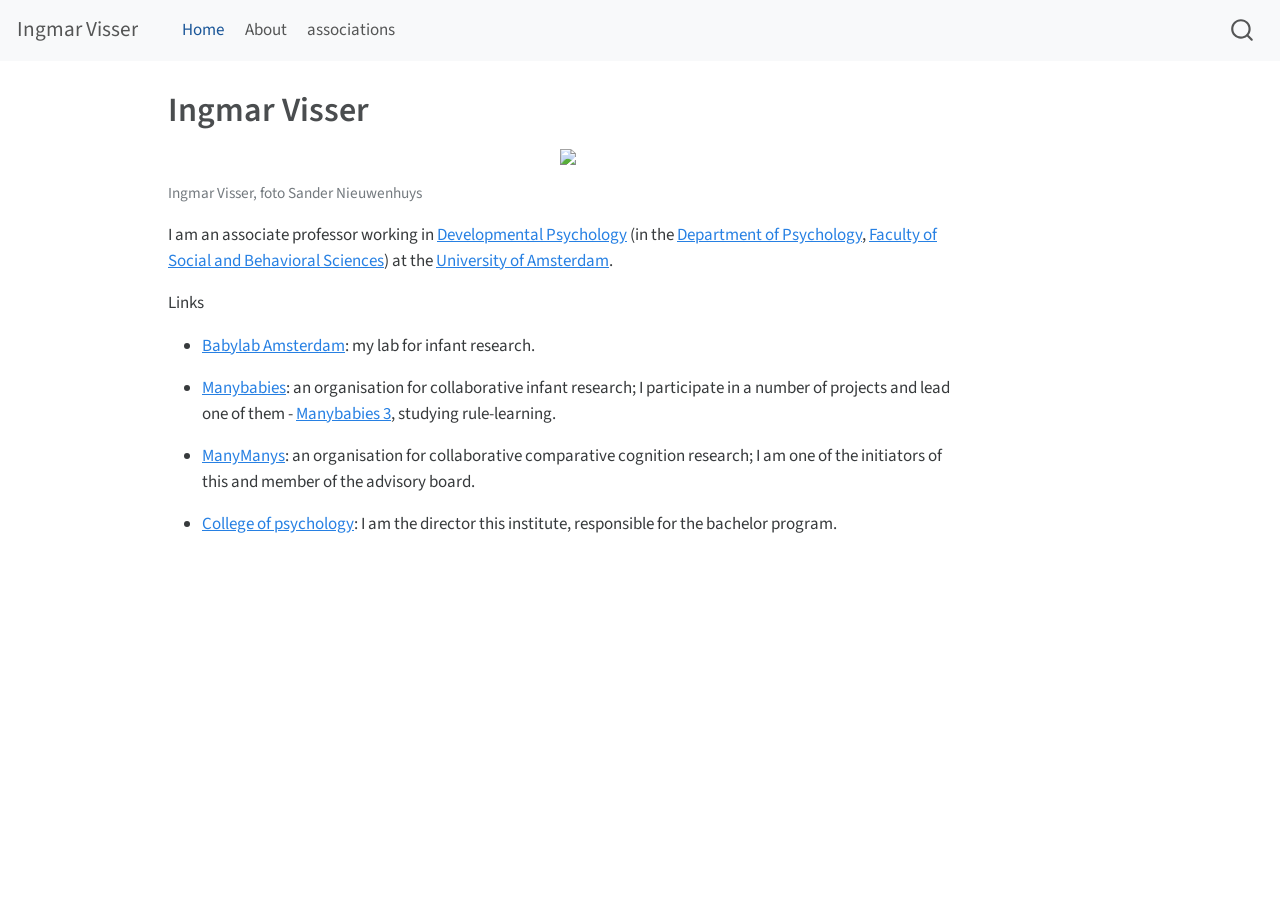
==== docs/index.html @ ccdc3237 "site update" ====
<!DOCTYPE html>
<html xmlns="http://www.w3.org/1999/xhtml" lang="en" xml:lang="en"><head>

<meta charset="utf-8">
<meta name="generator" content="quarto-1.3.450">

<meta name="viewport" content="width=device-width, initial-scale=1.0, user-scalable=yes">


<title>Ingmar Visser</title>
<style>
code{white-space: pre-wrap;}
span.smallcaps{font-variant: small-caps;}
div.columns{display: flex; gap: min(4vw, 1.5em);}
div.column{flex: auto; overflow-x: auto;}
div.hanging-indent{margin-left: 1.5em; text-indent: -1.5em;}
ul.task-list{list-style: none;}
ul.task-list li input[type="checkbox"] {
  width: 0.8em;
  margin: 0 0.8em 0.2em -1em; /* quarto-specific, see https://github.com/quarto-dev/quarto-cli/issues/4556 */ 
  vertical-align: middle;
}
</style>


<script src="site_libs/quarto-nav/quarto-nav.js"></script>
<script src="site_libs/quarto-nav/headroom.min.js"></script>
<script src="site_libs/clipboard/clipboard.min.js"></script>
<script src="site_libs/quarto-search/autocomplete.umd.js"></script>
<script src="site_libs/quarto-search/fuse.min.js"></script>
<script src="site_libs/quarto-search/quarto-search.js"></script>
<meta name="quarto:offset" content="./">
<script src="site_libs/quarto-html/quarto.js"></script>
<script src="site_libs/quarto-html/popper.min.js"></script>
<script src="site_libs/quarto-html/tippy.umd.min.js"></script>
<script src="site_libs/quarto-html/anchor.min.js"></script>
<link href="site_libs/quarto-html/tippy.css" rel="stylesheet">
<link href="site_libs/quarto-html/quarto-syntax-highlighting.css" rel="stylesheet" id="quarto-text-highlighting-styles">
<script src="site_libs/bootstrap/bootstrap.min.js"></script>
<link href="site_libs/bootstrap/bootstrap-icons.css" rel="stylesheet">
<link href="site_libs/bootstrap/bootstrap.min.css" rel="stylesheet" id="quarto-bootstrap" data-mode="light">
<script id="quarto-search-options" type="application/json">{
  "location": "navbar",
  "copy-button": false,
  "collapse-after": 3,
  "panel-placement": "end",
  "type": "overlay",
  "limit": 20,
  "language": {
    "search-no-results-text": "No results",
    "search-matching-documents-text": "matching documents",
    "search-copy-link-title": "Copy link to search",
    "search-hide-matches-text": "Hide additional matches",
    "search-more-match-text": "more match in this document",
    "search-more-matches-text": "more matches in this document",
    "search-clear-button-title": "Clear",
    "search-detached-cancel-button-title": "Cancel",
    "search-submit-button-title": "Submit",
    "search-label": "Search"
  }
}</script>


<link rel="stylesheet" href="styles.css">
</head>

<body class="nav-fixed">

<div id="quarto-search-results"></div>
  <header id="quarto-header" class="headroom fixed-top">
    <nav class="navbar navbar-expand-lg navbar-dark ">
      <div class="navbar-container container-fluid">
      <div class="navbar-brand-container">
    <a class="navbar-brand" href="./index.html">
    <span class="navbar-title">Ingmar Visser</span>
    </a>
  </div>
            <div id="quarto-search" class="" title="Search"></div>
          <button class="navbar-toggler" type="button" data-bs-toggle="collapse" data-bs-target="#navbarCollapse" aria-controls="navbarCollapse" aria-expanded="false" aria-label="Toggle navigation" onclick="if (window.quartoToggleHeadroom) { window.quartoToggleHeadroom(); }">
  <span class="navbar-toggler-icon"></span>
</button>
          <div class="collapse navbar-collapse" id="navbarCollapse">
            <ul class="navbar-nav navbar-nav-scroll me-auto">
  <li class="nav-item">
    <a class="nav-link active" href="./index.html" rel="" target="" aria-current="page">
 <span class="menu-text">Home</span></a>
  </li>  
  <li class="nav-item">
    <a class="nav-link" href="./about.html" rel="" target="">
 <span class="menu-text">About</span></a>
  </li>  
  <li class="nav-item">
    <a class="nav-link" href="./posts.html" rel="" target="">
 <span class="menu-text">associations</span></a>
  </li>  
</ul>
            <div class="quarto-navbar-tools ms-auto">
</div>
          </div> <!-- /navcollapse -->
      </div> <!-- /container-fluid -->
    </nav>
</header>
<!-- content -->
<div id="quarto-content" class="quarto-container page-columns page-rows-contents page-layout-article page-navbar">
<!-- sidebar -->
<!-- margin-sidebar -->
    <div id="quarto-margin-sidebar" class="sidebar margin-sidebar">
        
    </div>
<!-- main -->
<main class="content" id="quarto-document-content">

<header id="title-block-header" class="quarto-title-block default">
<div class="quarto-title">
<h1 class="title">Ingmar Visser</h1>
</div>



<div class="quarto-title-meta">

    
  
    
  </div>
  

</header>

<div class="quarto-figure quarto-figure-center">
<figure class="figure">
<p><img src="data/portraitLandscape.png" class="img-fluid figure-img" width="227"></p>
<figcaption class="figure-caption">Ingmar Visser, foto Sander Nieuwenhuys</figcaption>
</figure>
</div>
<p>I am an associate professor working in <a href="https://psyres.uva.nl/content/research-groups/programme-group-developmental-psychology/programme-group-developmental-psychology.html">Developmental Psychology</a> (in the <a href="https://www.uva.nl/en/about-the-uva/organisation/faculties/faculty-of-social-and-behavioural-sciences/organisation/disciplines/psychology.html">Department of Psychology</a>, <a href="https://www.uva.nl/over-de-uva/organisatie/faculteiten/faculteit-der-maatschappij-en-gedragswetenschappen/faculteit-der-maatschappij-en-gedragswetenschappen.html">Faculty of Social and Behavioral Sciences</a>) at the <a href="uva.nl">University of Amsterdam</a>.</p>
<p>Links</p>
<ul>
<li><p><a href="https://babylabamsterdam.nl/">Babylab Amsterdam</a>: my lab for infant research.</p></li>
<li><p><a href="https://manybabies.org/">Manybabies</a>: an organisation for collaborative infant research; I participate in a number of projects and lead one of them - <a href="https://manybabies.org/MB3/">Manybabies 3</a>, studying rule-learning.</p></li>
<li><p><a href="https://manymanys.github.io/">ManyManys</a>: an organisation for collaborative comparative cognition research; I am one of the initiators of this and member of the advisory board.</p></li>
<li><p><a href="https://www.uva.nl/shared-content/programmas/en/bachelors/psychology/psychology.html">College of psychology</a>: I am the director this institute, responsible for the bachelor program.</p></li>
</ul>



</main> <!-- /main -->
<script id="quarto-html-after-body" type="application/javascript">
window.document.addEventListener("DOMContentLoaded", function (event) {
  const toggleBodyColorMode = (bsSheetEl) => {
    const mode = bsSheetEl.getAttribute("data-mode");
    const bodyEl = window.document.querySelector("body");
    if (mode === "dark") {
      bodyEl.classList.add("quarto-dark");
      bodyEl.classList.remove("quarto-light");
    } else {
      bodyEl.classList.add("quarto-light");
      bodyEl.classList.remove("quarto-dark");
    }
  }
  const toggleBodyColorPrimary = () => {
    const bsSheetEl = window.document.querySelector("link#quarto-bootstrap");
    if (bsSheetEl) {
      toggleBodyColorMode(bsSheetEl);
    }
  }
  toggleBodyColorPrimary();  
  const icon = "";
  const anchorJS = new window.AnchorJS();
  anchorJS.options = {
    placement: 'right',
    icon: icon
  };
  anchorJS.add('.anchored');
  const isCodeAnnotation = (el) => {
    for (const clz of el.classList) {
      if (clz.startsWith('code-annotation-')) {                     
        return true;
      }
    }
    return false;
  }
  const clipboard = new window.ClipboardJS('.code-copy-button', {
    text: function(trigger) {
      const codeEl = trigger.previousElementSibling.cloneNode(true);
      for (const childEl of codeEl.children) {
        if (isCodeAnnotation(childEl)) {
          childEl.remove();
        }
      }
      return codeEl.innerText;
    }
  });
  clipboard.on('success', function(e) {
    // button target
    const button = e.trigger;
    // don't keep focus
    button.blur();
    // flash "checked"
    button.classList.add('code-copy-button-checked');
    var currentTitle = button.getAttribute("title");
    button.setAttribute("title", "Copied!");
    let tooltip;
    if (window.bootstrap) {
      button.setAttribute("data-bs-toggle", "tooltip");
      button.setAttribute("data-bs-placement", "left");
      button.setAttribute("data-bs-title", "Copied!");
      tooltip = new bootstrap.Tooltip(button, 
        { trigger: "manual", 
          customClass: "code-copy-button-tooltip",
          offset: [0, -8]});
      tooltip.show();    
    }
    setTimeout(function() {
      if (tooltip) {
        tooltip.hide();
        button.removeAttribute("data-bs-title");
        button.removeAttribute("data-bs-toggle");
        button.removeAttribute("data-bs-placement");
      }
      button.setAttribute("title", currentTitle);
      button.classList.remove('code-copy-button-checked');
    }, 1000);
    // clear code selection
    e.clearSelection();
  });
  function tippyHover(el, contentFn) {
    const config = {
      allowHTML: true,
      content: contentFn,
      maxWidth: 500,
      delay: 100,
      arrow: false,
      appendTo: function(el) {
          return el.parentElement;
      },
      interactive: true,
      interactiveBorder: 10,
      theme: 'quarto',
      placement: 'bottom-start'
    };
    window.tippy(el, config); 
  }
  const noterefs = window.document.querySelectorAll('a[role="doc-noteref"]');
  for (var i=0; i<noterefs.length; i++) {
    const ref = noterefs[i];
    tippyHover(ref, function() {
      // use id or data attribute instead here
      let href = ref.getAttribute('data-footnote-href') || ref.getAttribute('href');
      try { href = new URL(href).hash; } catch {}
      const id = href.replace(/^#\/?/, "");
      const note = window.document.getElementById(id);
      return note.innerHTML;
    });
  }
      let selectedAnnoteEl;
      const selectorForAnnotation = ( cell, annotation) => {
        let cellAttr = 'data-code-cell="' + cell + '"';
        let lineAttr = 'data-code-annotation="' +  annotation + '"';
        const selector = 'span[' + cellAttr + '][' + lineAttr + ']';
        return selector;
      }
      const selectCodeLines = (annoteEl) => {
        const doc = window.document;
        const targetCell = annoteEl.getAttribute("data-target-cell");
        const targetAnnotation = annoteEl.getAttribute("data-target-annotation");
        const annoteSpan = window.document.querySelector(selectorForAnnotation(targetCell, targetAnnotation));
        const lines = annoteSpan.getAttribute("data-code-lines").split(",");
        const lineIds = lines.map((line) => {
          return targetCell + "-" + line;
        })
        let top = null;
        let height = null;
        let parent = null;
        if (lineIds.length > 0) {
            //compute the position of the single el (top and bottom and make a div)
            const el = window.document.getElementById(lineIds[0]);
            top = el.offsetTop;
            height = el.offsetHeight;
            parent = el.parentElement.parentElement;
          if (lineIds.length > 1) {
            const lastEl = window.document.getElementById(lineIds[lineIds.length - 1]);
            const bottom = lastEl.offsetTop + lastEl.offsetHeight;
            height = bottom - top;
          }
          if (top !== null && height !== null && parent !== null) {
            // cook up a div (if necessary) and position it 
            let div = window.document.getElementById("code-annotation-line-highlight");
            if (div === null) {
              div = window.document.createElement("div");
              div.setAttribute("id", "code-annotation-line-highlight");
              div.style.position = 'absolute';
              parent.appendChild(div);
            }
            div.style.top = top - 2 + "px";
            div.style.height = height + 4 + "px";
            let gutterDiv = window.document.getElementById("code-annotation-line-highlight-gutter");
            if (gutterDiv === null) {
              gutterDiv = window.document.createElement("div");
              gutterDiv.setAttribute("id", "code-annotation-line-highlight-gutter");
              gutterDiv.style.position = 'absolute';
              const codeCell = window.document.getElementById(targetCell);
              const gutter = codeCell.querySelector('.code-annotation-gutter');
              gutter.appendChild(gutterDiv);
            }
            gutterDiv.style.top = top - 2 + "px";
            gutterDiv.style.height = height + 4 + "px";
          }
          selectedAnnoteEl = annoteEl;
        }
      };
      const unselectCodeLines = () => {
        const elementsIds = ["code-annotation-line-highlight", "code-annotation-line-highlight-gutter"];
        elementsIds.forEach((elId) => {
          const div = window.document.getElementById(elId);
          if (div) {
            div.remove();
          }
        });
        selectedAnnoteEl = undefined;
      };
      // Attach click handler to the DT
      const annoteDls = window.document.querySelectorAll('dt[data-target-cell]');
      for (const annoteDlNode of annoteDls) {
        annoteDlNode.addEventListener('click', (event) => {
          const clickedEl = event.target;
          if (clickedEl !== selectedAnnoteEl) {
            unselectCodeLines();
            const activeEl = window.document.querySelector('dt[data-target-cell].code-annotation-active');
            if (activeEl) {
              activeEl.classList.remove('code-annotation-active');
            }
            selectCodeLines(clickedEl);
            clickedEl.classList.add('code-annotation-active');
          } else {
            // Unselect the line
            unselectCodeLines();
            clickedEl.classList.remove('code-annotation-active');
          }
        });
      }
  const findCites = (el) => {
    const parentEl = el.parentElement;
    if (parentEl) {
      const cites = parentEl.dataset.cites;
      if (cites) {
        return {
          el,
          cites: cites.split(' ')
        };
      } else {
        return findCites(el.parentElement)
      }
    } else {
      return undefined;
    }
  };
  var bibliorefs = window.document.querySelectorAll('a[role="doc-biblioref"]');
  for (var i=0; i<bibliorefs.length; i++) {
    const ref = bibliorefs[i];
    const citeInfo = findCites(ref);
    if (citeInfo) {
      tippyHover(citeInfo.el, function() {
        var popup = window.document.createElement('div');
        citeInfo.cites.forEach(function(cite) {
          var citeDiv = window.document.createElement('div');
          citeDiv.classList.add('hanging-indent');
          citeDiv.classList.add('csl-entry');
          var biblioDiv = window.document.getElementById('ref-' + cite);
          if (biblioDiv) {
            citeDiv.innerHTML = biblioDiv.innerHTML;
          }
          popup.appendChild(citeDiv);
        });
        return popup.innerHTML;
      });
    }
  }
});
</script>
</div> <!-- /content -->



</body></html>
---- docs/site_libs/quarto-html/tippy.css ----
.tippy-box[data-animation=fade][data-state=hidden]{opacity:0}[data-tippy-root]{max-width:calc(100vw - 10px)}.tippy-box{position:relative;background-color:#333;color:#fff;border-radius:4px;font-size:14px;line-height:1.4;white-space:normal;outline:0;transition-property:transform,visibility,opacity}.tippy-box[data-placement^=top]>.tippy-arrow{bottom:0}.tippy-box[data-placement^=top]>.tippy-arrow:before{bottom:-7px;left:0;border-width:8px 8px 0;border-top-color:initial;transform-origin:center top}.tippy-box[data-placement^=bottom]>.tippy-arrow{top:0}.tippy-box[data-placement^=bottom]>.tippy-arrow:before{top:-7px;left:0;border-width:0 8px 8px;border-bottom-color:initial;transform-origin:center bottom}.tippy-box[data-placement^=left]>.tippy-arrow{right:0}.tippy-box[data-placement^=left]>.tippy-arrow:before{border-width:8px 0 8px 8px;border-left-color:initial;right:-7px;transform-origin:center left}.tippy-box[data-placement^=right]>.tippy-arrow{left:0}.tippy-box[data-placement^=right]>.tippy-arrow:before{left:-7px;border-width:8px 8px 8px 0;border-right-color:initial;transform-origin:center right}.tippy-box[data-inertia][data-state=visible]{transition-timing-function:cubic-bezier(.54,1.5,.38,1.11)}.tippy-arrow{width:16px;height:16px;color:#333}.tippy-arrow:before{content:"";position:absolute;border-color:transparent;border-style:solid}.tippy-content{position:relative;padding:5px 9px;z-index:1}
---- docs/site_libs/quarto-html/quarto-syntax-highlighting.css ----
/* quarto syntax highlight colors */
:root {
  --quarto-hl-ot-color: #003B4F;
  --quarto-hl-at-color: #657422;
  --quarto-hl-ss-color: #20794D;
  --quarto-hl-an-color: #5E5E5E;
  --quarto-hl-fu-color: #4758AB;
  --quarto-hl-st-color: #20794D;
  --quarto-hl-cf-color: #003B4F;
  --quarto-hl-op-color: #5E5E5E;
  --quarto-hl-er-color: #AD0000;
  --quarto-hl-bn-color: #AD0000;
  --quarto-hl-al-color: #AD0000;
  --quarto-hl-va-color: #111111;
  --quarto-hl-bu-color: inherit;
  --quarto-hl-ex-color: inherit;
  --quarto-hl-pp-color: #AD0000;
  --quarto-hl-in-color: #5E5E5E;
  --quarto-hl-vs-color: #20794D;
  --quarto-hl-wa-color: #5E5E5E;
  --quarto-hl-do-color: #5E5E5E;
  --quarto-hl-im-color: #00769E;
  --quarto-hl-ch-color: #20794D;
  --quarto-hl-dt-color: #AD0000;
  --quarto-hl-fl-color: #AD0000;
  --quarto-hl-co-color: #5E5E5E;
  --quarto-hl-cv-color: #5E5E5E;
  --quarto-hl-cn-color: #8f5902;
  --quarto-hl-sc-color: #5E5E5E;
  --quarto-hl-dv-color: #AD0000;
  --quarto-hl-kw-color: #003B4F;
}

/* other quarto variables */
:root {
  --quarto-font-monospace: SFMono-Regular, Menlo, Monaco, Consolas, "Liberation Mono", "Courier New", monospace;
}

pre > code.sourceCode > span {
  color: #003B4F;
}

code span {
  color: #003B4F;
}

code.sourceCode > span {
  color: #003B4F;
}

div.sourceCode,
div.sourceCode pre.sourceCode {
  color: #003B4F;
}

code span.ot {
  color: #003B4F;
  font-style: inherit;
}

code span.at {
  color: #657422;
  font-style: inherit;
}

code span.ss {
  color: #20794D;
  font-style: inherit;
}

code span.an {
  color: #5E5E5E;
  font-style: inherit;
}

code span.fu {
  color: #4758AB;
  font-style: inherit;
}

code span.st {
  color: #20794D;
  font-style: inherit;
}

code span.cf {
  color: #003B4F;
  font-style: inherit;
}

code span.op {
  color: #5E5E5E;
  font-style: inherit;
}

code span.er {
  color: #AD0000;
  font-style: inherit;
}

code span.bn {
  color: #AD0000;
  font-style: inherit;
}

code span.al {
  color: #AD0000;
  font-style: inherit;
}

code span.va {
  color: #111111;
  font-style: inherit;
}

code span.bu {
  font-style: inherit;
}

code span.ex {
  font-style: inherit;
}

code span.pp {
  color: #AD0000;
  font-style: inherit;
}

code span.in {
  color: #5E5E5E;
  font-style: inherit;
}

code span.vs {
  color: #20794D;
  font-style: inherit;
}

code span.wa {
  color: #5E5E5E;
  font-style: italic;
}

code span.do {
  color: #5E5E5E;
  font-style: italic;
}

code span.im {
  color: #00769E;
  font-style: inherit;
}

code span.ch {
  color: #20794D;
  font-style: inherit;
}

code span.dt {
  color: #AD0000;
  font-style: inherit;
}

code span.fl {
  color: #AD0000;
  font-style: inherit;
}

code span.co {
  color: #5E5E5E;
  font-style: inherit;
}

code span.cv {
  color: #5E5E5E;
  font-style: italic;
}

code span.cn {
  color: #8f5902;
  font-style: inherit;
}

code span.sc {
  color: #5E5E5E;
  font-style: inherit;
}

code span.dv {
  color: #AD0000;
  font-style: inherit;
}

code span.kw {
  color: #003B4F;
  font-style: inherit;
}

.prevent-inlining {
  content: "</";
}

/*# sourceMappingURL=debc5d5d77c3f9108843748ff7464032.css.map */
---- docs/styles.css ----
/* css styles */
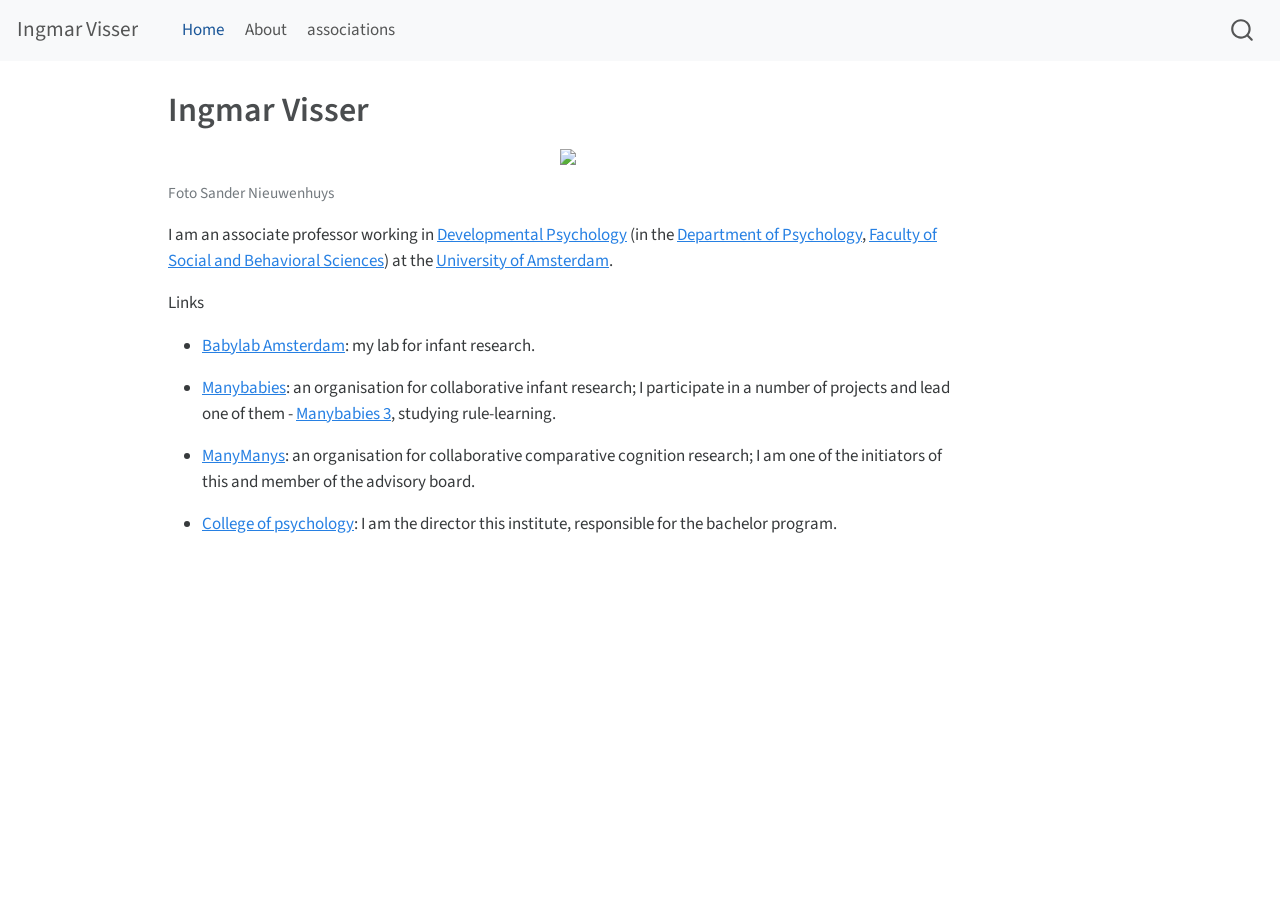
==== commit e4bfd527: "site update" ====
--- a/docs/index.html
+++ b/docs/index.html
@@ -130,7 +130,7 @@
 <div class="quarto-figure quarto-figure-center">
 <figure class="figure">
 <p><img src="data/portraitLandscape.png" class="img-fluid figure-img" width="227"></p>
-<figcaption class="figure-caption">Ingmar Visser, foto Sander Nieuwenhuys</figcaption>
+<figcaption class="figure-caption">Foto Sander Nieuwenhuys</figcaption>
 </figure>
 </div>
 <p>I am an associate professor working in <a href="https://psyres.uva.nl/content/research-groups/programme-group-developmental-psychology/programme-group-developmental-psychology.html">Developmental Psychology</a> (in the <a href="https://www.uva.nl/en/about-the-uva/organisation/faculties/faculty-of-social-and-behavioural-sciences/organisation/disciplines/psychology.html">Department of Psychology</a>, <a href="https://www.uva.nl/over-de-uva/organisatie/faculteiten/faculteit-der-maatschappij-en-gedragswetenschappen/faculteit-der-maatschappij-en-gedragswetenschappen.html">Faculty of Social and Behavioral Sciences</a>) at the <a href="uva.nl">University of Amsterdam</a>.</p>
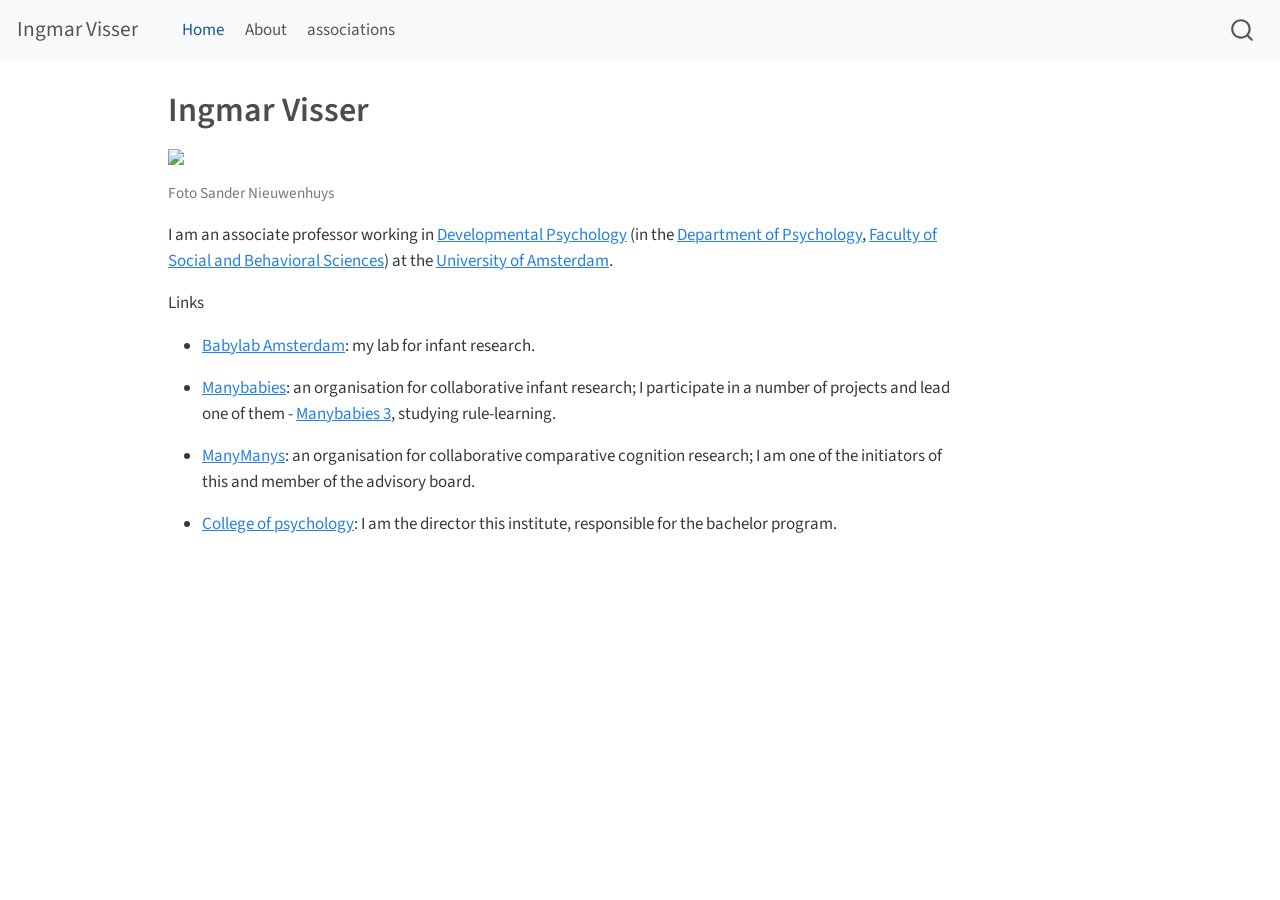
==== commit abddfecf: "site update" ====
--- a/docs/index.html
+++ b/docs/index.html
@@ -127,7 +127,7 @@
 
 </header>
 
-<div class="quarto-figure quarto-figure-center">
+<div class="quarto-figure quarto-figure-left">
 <figure class="figure">
 <p><img src="data/portraitLandscape.png" class="img-fluid figure-img" width="227"></p>
 <figcaption class="figure-caption">Foto Sander Nieuwenhuys</figcaption>
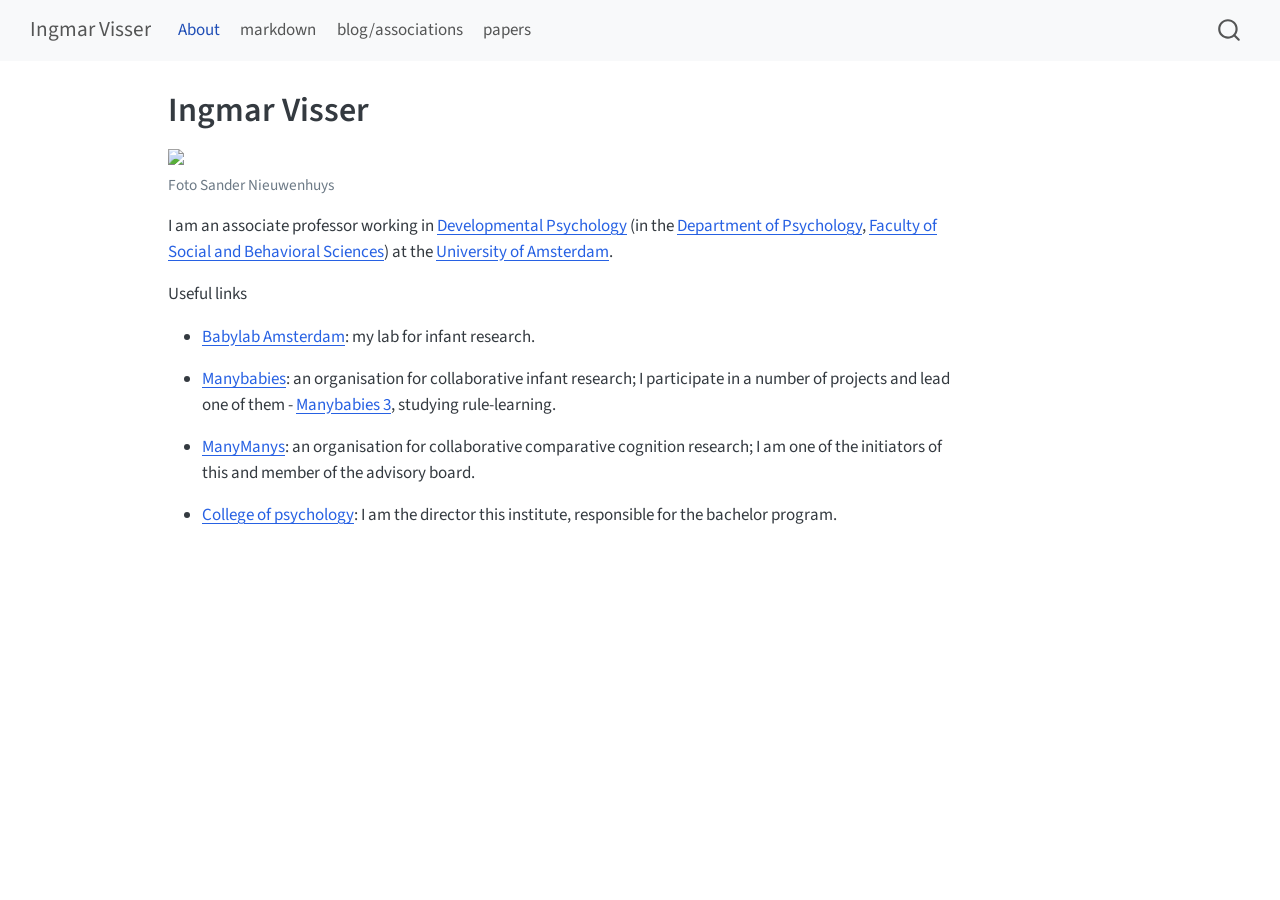
==== commit 586d0ae6: "site updates, added papers page" ====
--- a/docs/index.html
+++ b/docs/index.html
@@ -2,7 +2,7 @@
 <html xmlns="http://www.w3.org/1999/xhtml" lang="en" xml:lang="en"><head>
 
 <meta charset="utf-8">
-<meta name="generator" content="quarto-1.3.450">
+<meta name="generator" content="quarto-1.7.31">
 
 <meta name="viewport" content="width=device-width, initial-scale=1.0, user-scalable=yes">
 
@@ -30,22 +30,29 @@
 <script src="site_libs/quarto-search/fuse.min.js"></script>
 <script src="site_libs/quarto-search/quarto-search.js"></script>
 <meta name="quarto:offset" content="./">
-<script src="site_libs/quarto-html/quarto.js"></script>
+<script src="site_libs/quarto-html/quarto.js" type="module"></script>
+<script src="site_libs/quarto-html/tabsets/tabsets.js" type="module"></script>
 <script src="site_libs/quarto-html/popper.min.js"></script>
 <script src="site_libs/quarto-html/tippy.umd.min.js"></script>
 <script src="site_libs/quarto-html/anchor.min.js"></script>
 <link href="site_libs/quarto-html/tippy.css" rel="stylesheet">
-<link href="site_libs/quarto-html/quarto-syntax-highlighting.css" rel="stylesheet" id="quarto-text-highlighting-styles">
+<link href="site_libs/quarto-html/quarto-syntax-highlighting-e1a5c8363afafaef2c763b6775fbf3ca.css" rel="stylesheet" id="quarto-text-highlighting-styles">
 <script src="site_libs/bootstrap/bootstrap.min.js"></script>
 <link href="site_libs/bootstrap/bootstrap-icons.css" rel="stylesheet">
-<link href="site_libs/bootstrap/bootstrap.min.css" rel="stylesheet" id="quarto-bootstrap" data-mode="light">
+<link href="site_libs/bootstrap/bootstrap-c1fac2584b48ed01fb6e278e36375074.min.css" rel="stylesheet" append-hash="true" id="quarto-bootstrap" data-mode="light">
 <script id="quarto-search-options" type="application/json">{
   "location": "navbar",
   "copy-button": false,
   "collapse-after": 3,
   "panel-placement": "end",
   "type": "overlay",
-  "limit": 20,
+  "limit": 50,
+  "keyboard-shortcut": [
+    "f",
+    "/",
+    "s"
+  ],
+  "show-item-context": false,
   "language": {
     "search-no-results-text": "No results",
     "search-matching-documents-text": "matching documents",
@@ -54,6 +61,7 @@
     "search-more-match-text": "more match in this document",
     "search-more-matches-text": "more matches in this document",
     "search-clear-button-title": "Clear",
+    "search-text-placeholder": "",
     "search-detached-cancel-button-title": "Cancel",
     "search-submit-button-title": "Submit",
     "search-label": "Search"
@@ -64,39 +72,43 @@
 <link rel="stylesheet" href="styles.css">
 </head>
 
-<body class="nav-fixed">
+<body class="nav-fixed quarto-light">
 
 <div id="quarto-search-results"></div>
   <header id="quarto-header" class="headroom fixed-top">
-    <nav class="navbar navbar-expand-lg navbar-dark ">
+    <nav class="navbar navbar-expand-lg " data-bs-theme="dark">
       <div class="navbar-container container-fluid">
-      <div class="navbar-brand-container">
+      <div class="navbar-brand-container mx-auto">
     <a class="navbar-brand" href="./index.html">
     <span class="navbar-title">Ingmar Visser</span>
     </a>
   </div>
             <div id="quarto-search" class="" title="Search"></div>
-          <button class="navbar-toggler" type="button" data-bs-toggle="collapse" data-bs-target="#navbarCollapse" aria-controls="navbarCollapse" aria-expanded="false" aria-label="Toggle navigation" onclick="if (window.quartoToggleHeadroom) { window.quartoToggleHeadroom(); }">
+          <button class="navbar-toggler" type="button" data-bs-toggle="collapse" data-bs-target="#navbarCollapse" aria-controls="navbarCollapse" role="menu" aria-expanded="false" aria-label="Toggle navigation" onclick="if (window.quartoToggleHeadroom) { window.quartoToggleHeadroom(); }">
   <span class="navbar-toggler-icon"></span>
 </button>
           <div class="collapse navbar-collapse" id="navbarCollapse">
             <ul class="navbar-nav navbar-nav-scroll me-auto">
   <li class="nav-item">
-    <a class="nav-link active" href="./index.html" rel="" target="" aria-current="page">
- <span class="menu-text">Home</span></a>
+    <a class="nav-link active" href="./index.html" aria-current="page"> 
+<span class="menu-text">About</span></a>
   </li>  
   <li class="nav-item">
-    <a class="nav-link" href="./about.html" rel="" target="">
- <span class="menu-text">About</span></a>
+    <a class="nav-link" href="./markdown.html"> 
+<span class="menu-text">markdown</span></a>
   </li>  
   <li class="nav-item">
-    <a class="nav-link" href="./posts.html" rel="" target="">
- <span class="menu-text">associations</span></a>
+    <a class="nav-link" href="./posts.html"> 
+<span class="menu-text">blog/associations</span></a>
+  </li>  
+  <li class="nav-item">
+    <a class="nav-link" href="./papers.html"> 
+<span class="menu-text">papers</span></a>
   </li>  
 </ul>
-            <div class="quarto-navbar-tools ms-auto">
+          </div> <!-- /navcollapse -->
+            <div class="quarto-navbar-tools">
 </div>
-          </div> <!-- /navcollapse -->
       </div> <!-- /container-fluid -->
     </nav>
 </header>
@@ -104,7 +116,7 @@
 <div id="quarto-content" class="quarto-container page-columns page-rows-contents page-layout-article page-navbar">
 <!-- sidebar -->
 <!-- margin-sidebar -->
-    <div id="quarto-margin-sidebar" class="sidebar margin-sidebar">
+    <div id="quarto-margin-sidebar" class="sidebar margin-sidebar zindex-bottom">
         
     </div>
 <!-- main -->
@@ -125,16 +137,18 @@
   </div>
   
 
+
 </header>
+
 
 <div class="quarto-figure quarto-figure-left">
 <figure class="figure">
 <p><img src="data/portraitLandscape.png" class="img-fluid figure-img" width="227"></p>
-<figcaption class="figure-caption">Foto Sander Nieuwenhuys</figcaption>
+<figcaption>Foto Sander Nieuwenhuys</figcaption>
 </figure>
 </div>
 <p>I am an associate professor working in <a href="https://psyres.uva.nl/content/research-groups/programme-group-developmental-psychology/programme-group-developmental-psychology.html">Developmental Psychology</a> (in the <a href="https://www.uva.nl/en/about-the-uva/organisation/faculties/faculty-of-social-and-behavioural-sciences/organisation/disciplines/psychology.html">Department of Psychology</a>, <a href="https://www.uva.nl/over-de-uva/organisatie/faculteiten/faculteit-der-maatschappij-en-gedragswetenschappen/faculteit-der-maatschappij-en-gedragswetenschappen.html">Faculty of Social and Behavioral Sciences</a>) at the <a href="uva.nl">University of Amsterdam</a>.</p>
-<p>Links</p>
+<p>Useful links</p>
 <ul>
 <li><p><a href="https://babylabamsterdam.nl/">Babylab Amsterdam</a>: my lab for infant research.</p></li>
 <li><p><a href="https://manybabies.org/">Manybabies</a>: an organisation for collaborative infant research; I participate in a number of projects and lead one of them - <a href="https://manybabies.org/MB3/">Manybabies 3</a>, studying rule-learning.</p></li>
@@ -146,240 +160,407 @@
 
 </main> <!-- /main -->
 <script id="quarto-html-after-body" type="application/javascript">
-window.document.addEventListener("DOMContentLoaded", function (event) {
-  const toggleBodyColorMode = (bsSheetEl) => {
-    const mode = bsSheetEl.getAttribute("data-mode");
-    const bodyEl = window.document.querySelector("body");
-    if (mode === "dark") {
-      bodyEl.classList.add("quarto-dark");
-      bodyEl.classList.remove("quarto-light");
-    } else {
-      bodyEl.classList.add("quarto-light");
-      bodyEl.classList.remove("quarto-dark");
-    }
-  }
-  const toggleBodyColorPrimary = () => {
-    const bsSheetEl = window.document.querySelector("link#quarto-bootstrap");
-    if (bsSheetEl) {
-      toggleBodyColorMode(bsSheetEl);
-    }
-  }
-  toggleBodyColorPrimary();  
-  const icon = "";
-  const anchorJS = new window.AnchorJS();
-  anchorJS.options = {
-    placement: 'right',
-    icon: icon
-  };
-  anchorJS.add('.anchored');
-  const isCodeAnnotation = (el) => {
-    for (const clz of el.classList) {
-      if (clz.startsWith('code-annotation-')) {                     
-        return true;
-      }
-    }
-    return false;
-  }
-  const clipboard = new window.ClipboardJS('.code-copy-button', {
-    text: function(trigger) {
-      const codeEl = trigger.previousElementSibling.cloneNode(true);
-      for (const childEl of codeEl.children) {
-        if (isCodeAnnotation(childEl)) {
-          childEl.remove();
-        }
-      }
-      return codeEl.innerText;
+  window.document.addEventListener("DOMContentLoaded", function (event) {
+    const icon = "";
+    const anchorJS = new window.AnchorJS();
+    anchorJS.options = {
+      placement: 'right',
+      icon: icon
+    };
+    anchorJS.add('.anchored');
+    const isCodeAnnotation = (el) => {
+      for (const clz of el.classList) {
+        if (clz.startsWith('code-annotation-')) {                     
+          return true;
+        }
+      }
+      return false;
+    }
+    const onCopySuccess = function(e) {
+      // button target
+      const button = e.trigger;
+      // don't keep focus
+      button.blur();
+      // flash "checked"
+      button.classList.add('code-copy-button-checked');
+      var currentTitle = button.getAttribute("title");
+      button.setAttribute("title", "Copied!");
+      let tooltip;
+      if (window.bootstrap) {
+        button.setAttribute("data-bs-toggle", "tooltip");
+        button.setAttribute("data-bs-placement", "left");
+        button.setAttribute("data-bs-title", "Copied!");
+        tooltip = new bootstrap.Tooltip(button, 
+          { trigger: "manual", 
+            customClass: "code-copy-button-tooltip",
+            offset: [0, -8]});
+        tooltip.show();    
+      }
+      setTimeout(function() {
+        if (tooltip) {
+          tooltip.hide();
+          button.removeAttribute("data-bs-title");
+          button.removeAttribute("data-bs-toggle");
+          button.removeAttribute("data-bs-placement");
+        }
+        button.setAttribute("title", currentTitle);
+        button.classList.remove('code-copy-button-checked');
+      }, 1000);
+      // clear code selection
+      e.clearSelection();
+    }
+    const getTextToCopy = function(trigger) {
+        const codeEl = trigger.previousElementSibling.cloneNode(true);
+        for (const childEl of codeEl.children) {
+          if (isCodeAnnotation(childEl)) {
+            childEl.remove();
+          }
+        }
+        return codeEl.innerText;
+    }
+    const clipboard = new window.ClipboardJS('.code-copy-button:not([data-in-quarto-modal])', {
+      text: getTextToCopy
+    });
+    clipboard.on('success', onCopySuccess);
+    if (window.document.getElementById('quarto-embedded-source-code-modal')) {
+      const clipboardModal = new window.ClipboardJS('.code-copy-button[data-in-quarto-modal]', {
+        text: getTextToCopy,
+        container: window.document.getElementById('quarto-embedded-source-code-modal')
+      });
+      clipboardModal.on('success', onCopySuccess);
+    }
+      var localhostRegex = new RegExp(/^(?:http|https):\/\/localhost\:?[0-9]*\//);
+      var mailtoRegex = new RegExp(/^mailto:/);
+        var filterRegex = new RegExp('/' + window.location.host + '/');
+      var isInternal = (href) => {
+          return filterRegex.test(href) || localhostRegex.test(href) || mailtoRegex.test(href);
+      }
+      // Inspect non-navigation links and adorn them if external
+     var links = window.document.querySelectorAll('a[href]:not(.nav-link):not(.navbar-brand):not(.toc-action):not(.sidebar-link):not(.sidebar-item-toggle):not(.pagination-link):not(.no-external):not([aria-hidden]):not(.dropdown-item):not(.quarto-navigation-tool):not(.about-link)');
+      for (var i=0; i<links.length; i++) {
+        const link = links[i];
+        if (!isInternal(link.href)) {
+          // undo the damage that might have been done by quarto-nav.js in the case of
+          // links that we want to consider external
+          if (link.dataset.originalHref !== undefined) {
+            link.href = link.dataset.originalHref;
+          }
+        }
+      }
+    function tippyHover(el, contentFn, onTriggerFn, onUntriggerFn) {
+      const config = {
+        allowHTML: true,
+        maxWidth: 500,
+        delay: 100,
+        arrow: false,
+        appendTo: function(el) {
+            return el.parentElement;
+        },
+        interactive: true,
+        interactiveBorder: 10,
+        theme: 'quarto',
+        placement: 'bottom-start',
+      };
+      if (contentFn) {
+        config.content = contentFn;
+      }
+      if (onTriggerFn) {
+        config.onTrigger = onTriggerFn;
+      }
+      if (onUntriggerFn) {
+        config.onUntrigger = onUntriggerFn;
+      }
+      window.tippy(el, config); 
+    }
+    const noterefs = window.document.querySelectorAll('a[role="doc-noteref"]');
+    for (var i=0; i<noterefs.length; i++) {
+      const ref = noterefs[i];
+      tippyHover(ref, function() {
+        // use id or data attribute instead here
+        let href = ref.getAttribute('data-footnote-href') || ref.getAttribute('href');
+        try { href = new URL(href).hash; } catch {}
+        const id = href.replace(/^#\/?/, "");
+        const note = window.document.getElementById(id);
+        if (note) {
+          return note.innerHTML;
+        } else {
+          return "";
+        }
+      });
+    }
+    const xrefs = window.document.querySelectorAll('a.quarto-xref');
+    const processXRef = (id, note) => {
+      // Strip column container classes
+      const stripColumnClz = (el) => {
+        el.classList.remove("page-full", "page-columns");
+        if (el.children) {
+          for (const child of el.children) {
+            stripColumnClz(child);
+          }
+        }
+      }
+      stripColumnClz(note)
+      if (id === null || id.startsWith('sec-')) {
+        // Special case sections, only their first couple elements
+        const container = document.createElement("div");
+        if (note.children && note.children.length > 2) {
+          container.appendChild(note.children[0].cloneNode(true));
+          for (let i = 1; i < note.children.length; i++) {
+            const child = note.children[i];
+            if (child.tagName === "P" && child.innerText === "") {
+              continue;
+            } else {
+              container.appendChild(child.cloneNode(true));
+              break;
+            }
+          }
+          if (window.Quarto?.typesetMath) {
+            window.Quarto.typesetMath(container);
+          }
+          return container.innerHTML
+        } else {
+          if (window.Quarto?.typesetMath) {
+            window.Quarto.typesetMath(note);
+          }
+          return note.innerHTML;
+        }
+      } else {
+        // Remove any anchor links if they are present
+        const anchorLink = note.querySelector('a.anchorjs-link');
+        if (anchorLink) {
+          anchorLink.remove();
+        }
+        if (window.Quarto?.typesetMath) {
+          window.Quarto.typesetMath(note);
+        }
+        if (note.classList.contains("callout")) {
+          return note.outerHTML;
+        } else {
+          return note.innerHTML;
+        }
+      }
+    }
+    for (var i=0; i<xrefs.length; i++) {
+      const xref = xrefs[i];
+      tippyHover(xref, undefined, function(instance) {
+        instance.disable();
+        let url = xref.getAttribute('href');
+        let hash = undefined; 
+        if (url.startsWith('#')) {
+          hash = url;
+        } else {
+          try { hash = new URL(url).hash; } catch {}
+        }
+        if (hash) {
+          const id = hash.replace(/^#\/?/, "");
+          const note = window.document.getElementById(id);
+          if (note !== null) {
+            try {
+              const html = processXRef(id, note.cloneNode(true));
+              instance.setContent(html);
+            } finally {
+              instance.enable();
+              instance.show();
+            }
+          } else {
+            // See if we can fetch this
+            fetch(url.split('#')[0])
+            .then(res => res.text())
+            .then(html => {
+              const parser = new DOMParser();
+              const htmlDoc = parser.parseFromString(html, "text/html");
+              const note = htmlDoc.getElementById(id);
+              if (note !== null) {
+                const html = processXRef(id, note);
+                instance.setContent(html);
+              } 
+            }).finally(() => {
+              instance.enable();
+              instance.show();
+            });
+          }
+        } else {
+          // See if we can fetch a full url (with no hash to target)
+          // This is a special case and we should probably do some content thinning / targeting
+          fetch(url)
+          .then(res => res.text())
+          .then(html => {
+            const parser = new DOMParser();
+            const htmlDoc = parser.parseFromString(html, "text/html");
+            const note = htmlDoc.querySelector('main.content');
+            if (note !== null) {
+              // This should only happen for chapter cross references
+              // (since there is no id in the URL)
+              // remove the first header
+              if (note.children.length > 0 && note.children[0].tagName === "HEADER") {
+                note.children[0].remove();
+              }
+              const html = processXRef(null, note);
+              instance.setContent(html);
+            } 
+          }).finally(() => {
+            instance.enable();
+            instance.show();
+          });
+        }
+      }, function(instance) {
+      });
+    }
+        let selectedAnnoteEl;
+        const selectorForAnnotation = ( cell, annotation) => {
+          let cellAttr = 'data-code-cell="' + cell + '"';
+          let lineAttr = 'data-code-annotation="' +  annotation + '"';
+          const selector = 'span[' + cellAttr + '][' + lineAttr + ']';
+          return selector;
+        }
+        const selectCodeLines = (annoteEl) => {
+          const doc = window.document;
+          const targetCell = annoteEl.getAttribute("data-target-cell");
+          const targetAnnotation = annoteEl.getAttribute("data-target-annotation");
+          const annoteSpan = window.document.querySelector(selectorForAnnotation(targetCell, targetAnnotation));
+          const lines = annoteSpan.getAttribute("data-code-lines").split(",");
+          const lineIds = lines.map((line) => {
+            return targetCell + "-" + line;
+          })
+          let top = null;
+          let height = null;
+          let parent = null;
+          if (lineIds.length > 0) {
+              //compute the position of the single el (top and bottom and make a div)
+              const el = window.document.getElementById(lineIds[0]);
+              top = el.offsetTop;
+              height = el.offsetHeight;
+              parent = el.parentElement.parentElement;
+            if (lineIds.length > 1) {
+              const lastEl = window.document.getElementById(lineIds[lineIds.length - 1]);
+              const bottom = lastEl.offsetTop + lastEl.offsetHeight;
+              height = bottom - top;
+            }
+            if (top !== null && height !== null && parent !== null) {
+              // cook up a div (if necessary) and position it 
+              let div = window.document.getElementById("code-annotation-line-highlight");
+              if (div === null) {
+                div = window.document.createElement("div");
+                div.setAttribute("id", "code-annotation-line-highlight");
+                div.style.position = 'absolute';
+                parent.appendChild(div);
+              }
+              div.style.top = top - 2 + "px";
+              div.style.height = height + 4 + "px";
+              div.style.left = 0;
+              let gutterDiv = window.document.getElementById("code-annotation-line-highlight-gutter");
+              if (gutterDiv === null) {
+                gutterDiv = window.document.createElement("div");
+                gutterDiv.setAttribute("id", "code-annotation-line-highlight-gutter");
+                gutterDiv.style.position = 'absolute';
+                const codeCell = window.document.getElementById(targetCell);
+                const gutter = codeCell.querySelector('.code-annotation-gutter');
+                gutter.appendChild(gutterDiv);
+              }
+              gutterDiv.style.top = top - 2 + "px";
+              gutterDiv.style.height = height + 4 + "px";
+            }
+            selectedAnnoteEl = annoteEl;
+          }
+        };
+        const unselectCodeLines = () => {
+          const elementsIds = ["code-annotation-line-highlight", "code-annotation-line-highlight-gutter"];
+          elementsIds.forEach((elId) => {
+            const div = window.document.getElementById(elId);
+            if (div) {
+              div.remove();
+            }
+          });
+          selectedAnnoteEl = undefined;
+        };
+          // Handle positioning of the toggle
+      window.addEventListener(
+        "resize",
+        throttle(() => {
+          elRect = undefined;
+          if (selectedAnnoteEl) {
+            selectCodeLines(selectedAnnoteEl);
+          }
+        }, 10)
+      );
+      function throttle(fn, ms) {
+      let throttle = false;
+      let timer;
+        return (...args) => {
+          if(!throttle) { // first call gets through
+              fn.apply(this, args);
+              throttle = true;
+          } else { // all the others get throttled
+              if(timer) clearTimeout(timer); // cancel #2
+              timer = setTimeout(() => {
+                fn.apply(this, args);
+                timer = throttle = false;
+              }, ms);
+          }
+        };
+      }
+        // Attach click handler to the DT
+        const annoteDls = window.document.querySelectorAll('dt[data-target-cell]');
+        for (const annoteDlNode of annoteDls) {
+          annoteDlNode.addEventListener('click', (event) => {
+            const clickedEl = event.target;
+            if (clickedEl !== selectedAnnoteEl) {
+              unselectCodeLines();
+              const activeEl = window.document.querySelector('dt[data-target-cell].code-annotation-active');
+              if (activeEl) {
+                activeEl.classList.remove('code-annotation-active');
+              }
+              selectCodeLines(clickedEl);
+              clickedEl.classList.add('code-annotation-active');
+            } else {
+              // Unselect the line
+              unselectCodeLines();
+              clickedEl.classList.remove('code-annotation-active');
+            }
+          });
+        }
+    const findCites = (el) => {
+      const parentEl = el.parentElement;
+      if (parentEl) {
+        const cites = parentEl.dataset.cites;
+        if (cites) {
+          return {
+            el,
+            cites: cites.split(' ')
+          };
+        } else {
+          return findCites(el.parentElement)
+        }
+      } else {
+        return undefined;
+      }
+    };
+    var bibliorefs = window.document.querySelectorAll('a[role="doc-biblioref"]');
+    for (var i=0; i<bibliorefs.length; i++) {
+      const ref = bibliorefs[i];
+      const citeInfo = findCites(ref);
+      if (citeInfo) {
+        tippyHover(citeInfo.el, function() {
+          var popup = window.document.createElement('div');
+          citeInfo.cites.forEach(function(cite) {
+            var citeDiv = window.document.createElement('div');
+            citeDiv.classList.add('hanging-indent');
+            citeDiv.classList.add('csl-entry');
+            var biblioDiv = window.document.getElementById('ref-' + cite);
+            if (biblioDiv) {
+              citeDiv.innerHTML = biblioDiv.innerHTML;
+            }
+            popup.appendChild(citeDiv);
+          });
+          return popup.innerHTML;
+        });
+      }
     }
   });
-  clipboard.on('success', function(e) {
-    // button target
-    const button = e.trigger;
-    // don't keep focus
-    button.blur();
-    // flash "checked"
-    button.classList.add('code-copy-button-checked');
-    var currentTitle = button.getAttribute("title");
-    button.setAttribute("title", "Copied!");
-    let tooltip;
-    if (window.bootstrap) {
-      button.setAttribute("data-bs-toggle", "tooltip");
-      button.setAttribute("data-bs-placement", "left");
-      button.setAttribute("data-bs-title", "Copied!");
-      tooltip = new bootstrap.Tooltip(button, 
-        { trigger: "manual", 
-          customClass: "code-copy-button-tooltip",
-          offset: [0, -8]});
-      tooltip.show();    
-    }
-    setTimeout(function() {
-      if (tooltip) {
-        tooltip.hide();
-        button.removeAttribute("data-bs-title");
-        button.removeAttribute("data-bs-toggle");
-        button.removeAttribute("data-bs-placement");
-      }
-      button.setAttribute("title", currentTitle);
-      button.classList.remove('code-copy-button-checked');
-    }, 1000);
-    // clear code selection
-    e.clearSelection();
-  });
-  function tippyHover(el, contentFn) {
-    const config = {
-      allowHTML: true,
-      content: contentFn,
-      maxWidth: 500,
-      delay: 100,
-      arrow: false,
-      appendTo: function(el) {
-          return el.parentElement;
-      },
-      interactive: true,
-      interactiveBorder: 10,
-      theme: 'quarto',
-      placement: 'bottom-start'
-    };
-    window.tippy(el, config); 
-  }
-  const noterefs = window.document.querySelectorAll('a[role="doc-noteref"]');
-  for (var i=0; i<noterefs.length; i++) {
-    const ref = noterefs[i];
-    tippyHover(ref, function() {
-      // use id or data attribute instead here
-      let href = ref.getAttribute('data-footnote-href') || ref.getAttribute('href');
-      try { href = new URL(href).hash; } catch {}
-      const id = href.replace(/^#\/?/, "");
-      const note = window.document.getElementById(id);
-      return note.innerHTML;
-    });
-  }
-      let selectedAnnoteEl;
-      const selectorForAnnotation = ( cell, annotation) => {
-        let cellAttr = 'data-code-cell="' + cell + '"';
-        let lineAttr = 'data-code-annotation="' +  annotation + '"';
-        const selector = 'span[' + cellAttr + '][' + lineAttr + ']';
-        return selector;
-      }
-      const selectCodeLines = (annoteEl) => {
-        const doc = window.document;
-        const targetCell = annoteEl.getAttribute("data-target-cell");
-        const targetAnnotation = annoteEl.getAttribute("data-target-annotation");
-        const annoteSpan = window.document.querySelector(selectorForAnnotation(targetCell, targetAnnotation));
-        const lines = annoteSpan.getAttribute("data-code-lines").split(",");
-        const lineIds = lines.map((line) => {
-          return targetCell + "-" + line;
-        })
-        let top = null;
-        let height = null;
-        let parent = null;
-        if (lineIds.length > 0) {
-            //compute the position of the single el (top and bottom and make a div)
-            const el = window.document.getElementById(lineIds[0]);
-            top = el.offsetTop;
-            height = el.offsetHeight;
-            parent = el.parentElement.parentElement;
-          if (lineIds.length > 1) {
-            const lastEl = window.document.getElementById(lineIds[lineIds.length - 1]);
-            const bottom = lastEl.offsetTop + lastEl.offsetHeight;
-            height = bottom - top;
-          }
-          if (top !== null && height !== null && parent !== null) {
-            // cook up a div (if necessary) and position it 
-            let div = window.document.getElementById("code-annotation-line-highlight");
-            if (div === null) {
-              div = window.document.createElement("div");
-              div.setAttribute("id", "code-annotation-line-highlight");
-              div.style.position = 'absolute';
-              parent.appendChild(div);
-            }
-            div.style.top = top - 2 + "px";
-            div.style.height = height + 4 + "px";
-            let gutterDiv = window.document.getElementById("code-annotation-line-highlight-gutter");
-            if (gutterDiv === null) {
-              gutterDiv = window.document.createElement("div");
-              gutterDiv.setAttribute("id", "code-annotation-line-highlight-gutter");
-              gutterDiv.style.position = 'absolute';
-              const codeCell = window.document.getElementById(targetCell);
-              const gutter = codeCell.querySelector('.code-annotation-gutter');
-              gutter.appendChild(gutterDiv);
-            }
-            gutterDiv.style.top = top - 2 + "px";
-            gutterDiv.style.height = height + 4 + "px";
-          }
-          selectedAnnoteEl = annoteEl;
-        }
-      };
-      const unselectCodeLines = () => {
-        const elementsIds = ["code-annotation-line-highlight", "code-annotation-line-highlight-gutter"];
-        elementsIds.forEach((elId) => {
-          const div = window.document.getElementById(elId);
-          if (div) {
-            div.remove();
-          }
-        });
-        selectedAnnoteEl = undefined;
-      };
-      // Attach click handler to the DT
-      const annoteDls = window.document.querySelectorAll('dt[data-target-cell]');
-      for (const annoteDlNode of annoteDls) {
-        annoteDlNode.addEventListener('click', (event) => {
-          const clickedEl = event.target;
-          if (clickedEl !== selectedAnnoteEl) {
-            unselectCodeLines();
-            const activeEl = window.document.querySelector('dt[data-target-cell].code-annotation-active');
-            if (activeEl) {
-              activeEl.classList.remove('code-annotation-active');
-            }
-            selectCodeLines(clickedEl);
-            clickedEl.classList.add('code-annotation-active');
-          } else {
-            // Unselect the line
-            unselectCodeLines();
-            clickedEl.classList.remove('code-annotation-active');
-          }
-        });
-      }
-  const findCites = (el) => {
-    const parentEl = el.parentElement;
-    if (parentEl) {
-      const cites = parentEl.dataset.cites;
-      if (cites) {
-        return {
-          el,
-          cites: cites.split(' ')
-        };
-      } else {
-        return findCites(el.parentElement)
-      }
-    } else {
-      return undefined;
-    }
-  };
-  var bibliorefs = window.document.querySelectorAll('a[role="doc-biblioref"]');
-  for (var i=0; i<bibliorefs.length; i++) {
-    const ref = bibliorefs[i];
-    const citeInfo = findCites(ref);
-    if (citeInfo) {
-      tippyHover(citeInfo.el, function() {
-        var popup = window.document.createElement('div');
-        citeInfo.cites.forEach(function(cite) {
-          var citeDiv = window.document.createElement('div');
-          citeDiv.classList.add('hanging-indent');
-          citeDiv.classList.add('csl-entry');
-          var biblioDiv = window.document.getElementById('ref-' + cite);
-          if (biblioDiv) {
-            citeDiv.innerHTML = biblioDiv.innerHTML;
-          }
-          popup.appendChild(citeDiv);
-        });
-        return popup.innerHTML;
-      });
-    }
-  }
-});
-</script>
+  </script>
 </div> <!-- /content -->
 
 
 
+
 </body></html>
--- a/docs/site_libs/quarto-html/quarto-syntax-highlighting-e1a5c8363afafaef2c763b6775fbf3ca.css
+++ b/docs/site_libs/quarto-html/quarto-syntax-highlighting-e1a5c8363afafaef2c763b6775fbf3ca.css
@@ -0,0 +1,236 @@
+/* quarto syntax highlight colors */
+:root {
+  --quarto-hl-ot-color: #003B4F;
+  --quarto-hl-at-color: #657422;
+  --quarto-hl-ss-color: #20794D;
+  --quarto-hl-an-color: #5E5E5E;
+  --quarto-hl-fu-color: #4758AB;
+  --quarto-hl-st-color: #20794D;
+  --quarto-hl-cf-color: #003B4F;
+  --quarto-hl-op-color: #5E5E5E;
+  --quarto-hl-er-color: #AD0000;
+  --quarto-hl-bn-color: #AD0000;
+  --quarto-hl-al-color: #AD0000;
+  --quarto-hl-va-color: #111111;
+  --quarto-hl-bu-color: inherit;
+  --quarto-hl-ex-color: inherit;
+  --quarto-hl-pp-color: #AD0000;
+  --quarto-hl-in-color: #5E5E5E;
+  --quarto-hl-vs-color: #20794D;
+  --quarto-hl-wa-color: #5E5E5E;
+  --quarto-hl-do-color: #5E5E5E;
+  --quarto-hl-im-color: #00769E;
+  --quarto-hl-ch-color: #20794D;
+  --quarto-hl-dt-color: #AD0000;
+  --quarto-hl-fl-color: #AD0000;
+  --quarto-hl-co-color: #5E5E5E;
+  --quarto-hl-cv-color: #5E5E5E;
+  --quarto-hl-cn-color: #8f5902;
+  --quarto-hl-sc-color: #5E5E5E;
+  --quarto-hl-dv-color: #AD0000;
+  --quarto-hl-kw-color: #003B4F;
+}
+
+/* other quarto variables */
+:root {
+  --quarto-font-monospace: SFMono-Regular, Menlo, Monaco, Consolas, "Liberation Mono", "Courier New", monospace;
+}
+
+/* syntax highlight based on Pandoc's rules */
+pre > code.sourceCode > span {
+  color: #003B4F;
+}
+
+code.sourceCode > span {
+  color: #003B4F;
+}
+
+div.sourceCode,
+div.sourceCode pre.sourceCode {
+  color: #003B4F;
+}
+
+/* Normal */
+code span {
+  color: #003B4F;
+}
+
+/* Alert */
+code span.al {
+  color: #AD0000;
+  font-style: inherit;
+}
+
+/* Annotation */
+code span.an {
+  color: #5E5E5E;
+  font-style: inherit;
+}
+
+/* Attribute */
+code span.at {
+  color: #657422;
+  font-style: inherit;
+}
+
+/* BaseN */
+code span.bn {
+  color: #AD0000;
+  font-style: inherit;
+}
+
+/* BuiltIn */
+code span.bu {
+  font-style: inherit;
+}
+
+/* ControlFlow */
+code span.cf {
+  color: #003B4F;
+  font-weight: bold;
+  font-style: inherit;
+}
+
+/* Char */
+code span.ch {
+  color: #20794D;
+  font-style: inherit;
+}
+
+/* Constant */
+code span.cn {
+  color: #8f5902;
+  font-style: inherit;
+}
+
+/* Comment */
+code span.co {
+  color: #5E5E5E;
+  font-style: inherit;
+}
+
+/* CommentVar */
+code span.cv {
+  color: #5E5E5E;
+  font-style: italic;
+}
+
+/* Documentation */
+code span.do {
+  color: #5E5E5E;
+  font-style: italic;
+}
+
+/* DataType */
+code span.dt {
+  color: #AD0000;
+  font-style: inherit;
+}
+
+/* DecVal */
+code span.dv {
+  color: #AD0000;
+  font-style: inherit;
+}
+
+/* Error */
+code span.er {
+  color: #AD0000;
+  font-style: inherit;
+}
+
+/* Extension */
+code span.ex {
+  font-style: inherit;
+}
+
+/* Float */
+code span.fl {
+  color: #AD0000;
+  font-style: inherit;
+}
+
+/* Function */
+code span.fu {
+  color: #4758AB;
+  font-style: inherit;
+}
+
+/* Import */
+code span.im {
+  color: #00769E;
+  font-style: inherit;
+}
+
+/* Information */
+code span.in {
+  color: #5E5E5E;
+  font-style: inherit;
+}
+
+/* Keyword */
+code span.kw {
+  color: #003B4F;
+  font-weight: bold;
+  font-style: inherit;
+}
+
+/* Operator */
+code span.op {
+  color: #5E5E5E;
+  font-style: inherit;
+}
+
+/* Other */
+code span.ot {
+  color: #003B4F;
+  font-style: inherit;
+}
+
+/* Preprocessor */
+code span.pp {
+  color: #AD0000;
+  font-style: inherit;
+}
+
+/* SpecialChar */
+code span.sc {
+  color: #5E5E5E;
+  font-style: inherit;
+}
+
+/* SpecialString */
+code span.ss {
+  color: #20794D;
+  font-style: inherit;
+}
+
+/* String */
+code span.st {
+  color: #20794D;
+  font-style: inherit;
+}
+
+/* Variable */
+code span.va {
+  color: #111111;
+  font-style: inherit;
+}
+
+/* VerbatimString */
+code span.vs {
+  color: #20794D;
+  font-style: inherit;
+}
+
+/* Warning */
+code span.wa {
+  color: #5E5E5E;
+  font-style: italic;
+}
+
+.prevent-inlining {
+  content: "</";
+}
+
+/*# sourceMappingURL=c735b2cac6c846c1abc72f5ce1520814.css.map */
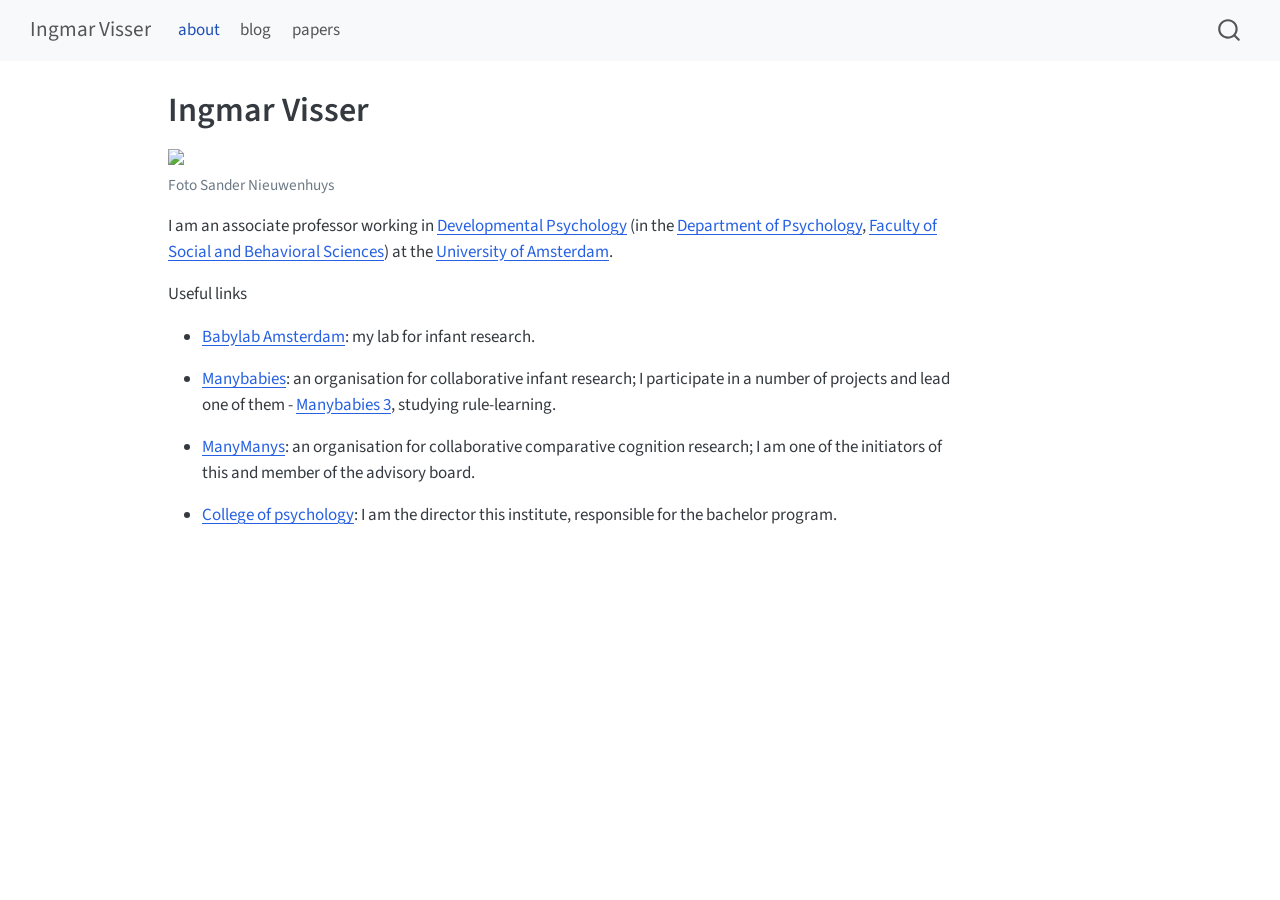
==== commit ec5a1f74: "updated website with papers in progress" ====
--- a/docs/index.html
+++ b/docs/index.html
@@ -91,19 +91,19 @@
             <ul class="navbar-nav navbar-nav-scroll me-auto">
   <li class="nav-item">
     <a class="nav-link active" href="./index.html" aria-current="page"> 
-<span class="menu-text">About</span></a>
-  </li>  
-  <li class="nav-item">
-    <a class="nav-link" href="./markdown.html"> 
-<span class="menu-text">markdown</span></a>
+<span class="menu-text">about</span></a>
   </li>  
   <li class="nav-item">
     <a class="nav-link" href="./posts.html"> 
-<span class="menu-text">blog/associations</span></a>
+<span class="menu-text">blog</span></a>
   </li>  
   <li class="nav-item">
     <a class="nav-link" href="./papers.html"> 
 <span class="menu-text">papers</span></a>
+  </li>  
+  <li class="nav-item compact">
+    <a class="nav-link" href="./cvIngmarVisser.pdf"> 
+<span class="menu-text"></span></a>
   </li>  
 </ul>
           </div> <!-- /navcollapse -->
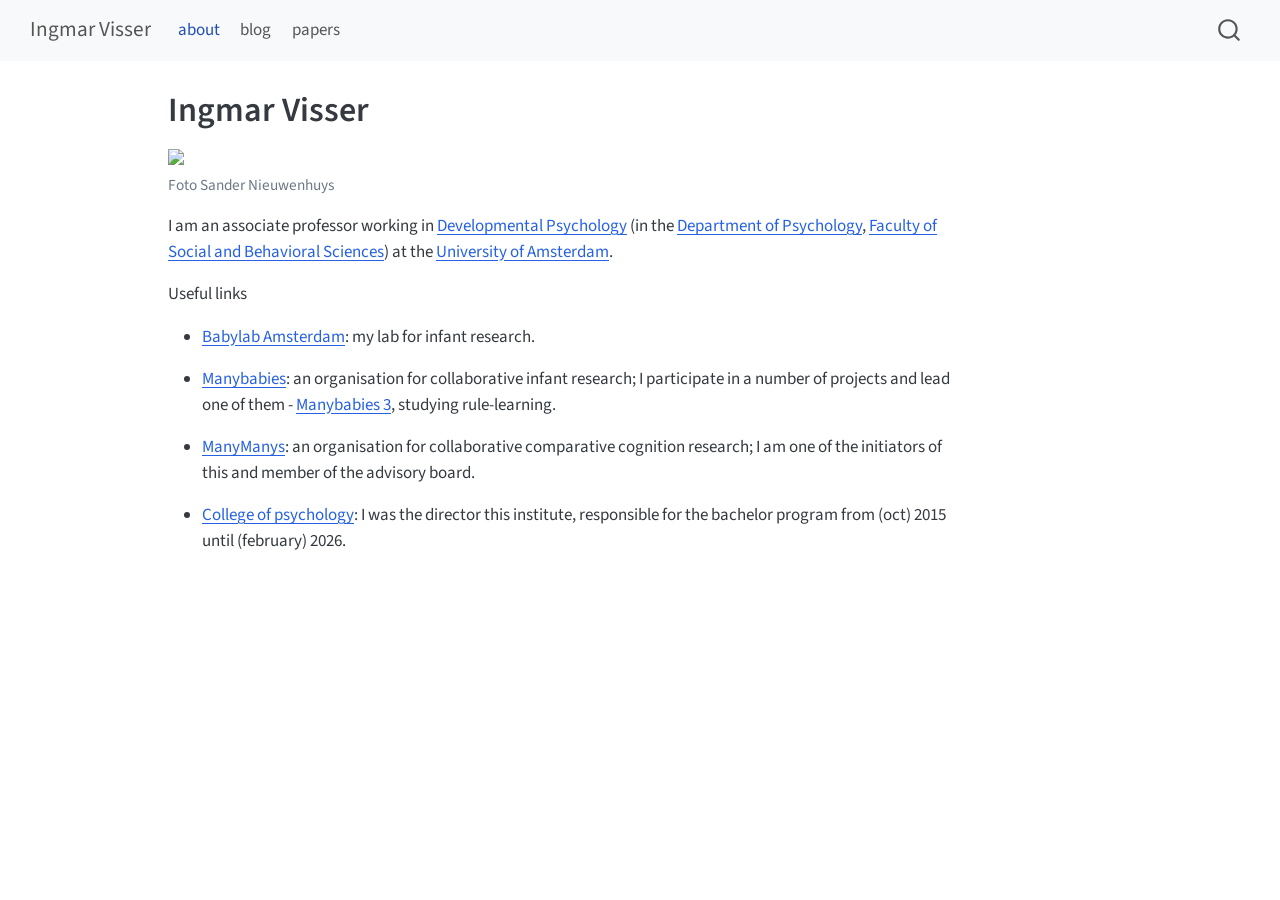
==== commit 124d04ab: "site update" ====
--- a/docs/index.html
+++ b/docs/index.html
@@ -153,7 +153,7 @@
 <li><p><a href="https://babylabamsterdam.nl/">Babylab Amsterdam</a>: my lab for infant research.</p></li>
 <li><p><a href="https://manybabies.org/">Manybabies</a>: an organisation for collaborative infant research; I participate in a number of projects and lead one of them - <a href="https://manybabies.org/MB3/">Manybabies 3</a>, studying rule-learning.</p></li>
 <li><p><a href="https://manymanys.github.io/">ManyManys</a>: an organisation for collaborative comparative cognition research; I am one of the initiators of this and member of the advisory board.</p></li>
-<li><p><a href="https://www.uva.nl/shared-content/programmas/en/bachelors/psychology/psychology.html">College of psychology</a>: I am the director this institute, responsible for the bachelor program.</p></li>
+<li><p><a href="https://www.uva.nl/shared-content/programmas/en/bachelors/psychology/psychology.html">College of psychology</a>: I was the director this institute, responsible for the bachelor program from (oct) 2015 until (february) 2026.</p></li>
 </ul>
 
 
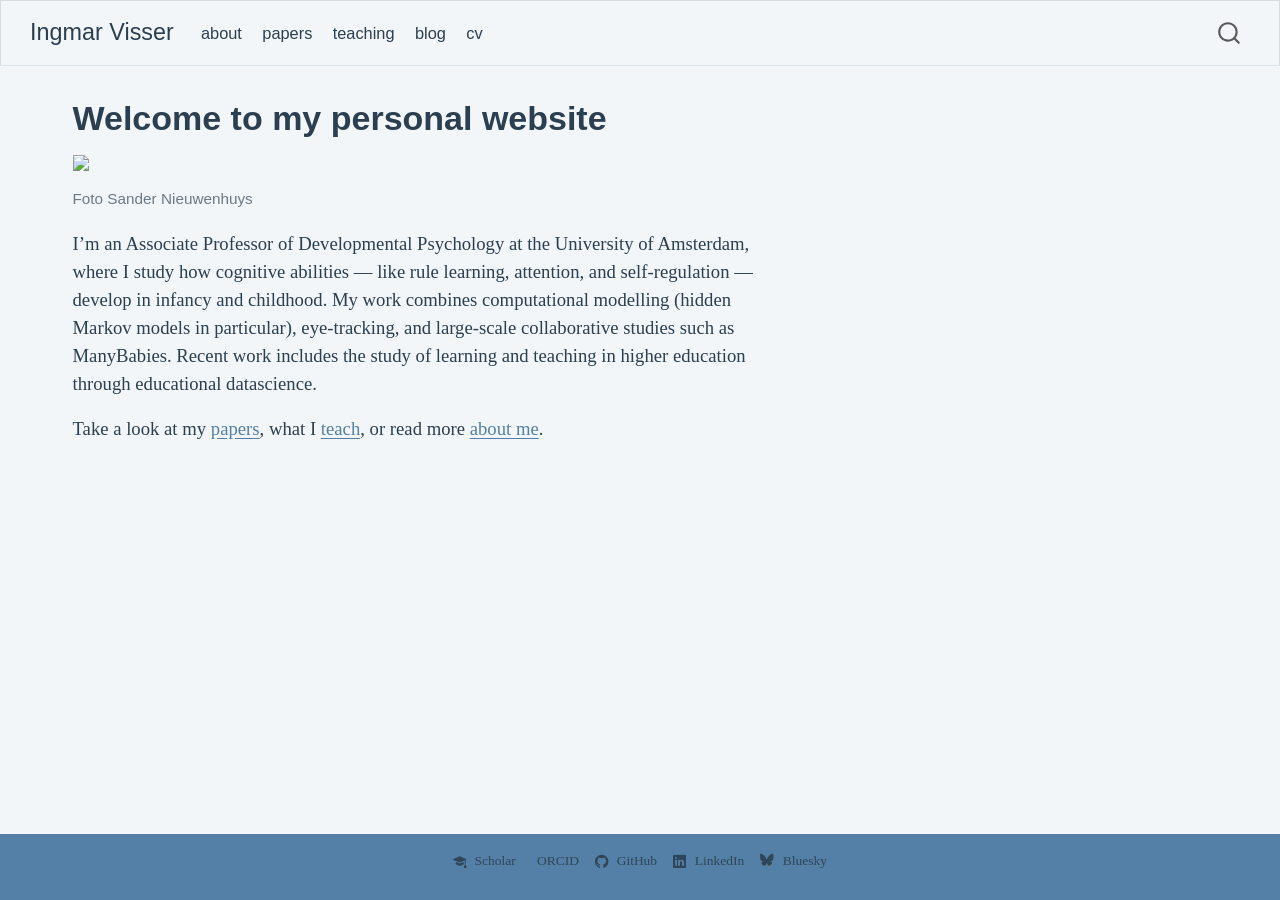
==== commit ffa281d5: "Redesign site in jhelvy.com style and overhaul papers page Restructure the site around five focused " ====
--- a/docs/index.html
+++ b/docs/index.html
@@ -7,7 +7,7 @@
 <meta name="viewport" content="width=device-width, initial-scale=1.0, user-scalable=yes">
 
 
-<title>Ingmar Visser</title>
+<title>Welcome to my personal website – Ingmar Visser</title>
 <style>
 code{white-space: pre-wrap;}
 span.smallcaps{font-variant: small-caps;}
@@ -39,7 +39,7 @@
 <link href="site_libs/quarto-html/quarto-syntax-highlighting-e1a5c8363afafaef2c763b6775fbf3ca.css" rel="stylesheet" id="quarto-text-highlighting-styles">
 <script src="site_libs/bootstrap/bootstrap.min.js"></script>
 <link href="site_libs/bootstrap/bootstrap-icons.css" rel="stylesheet">
-<link href="site_libs/bootstrap/bootstrap-c1fac2584b48ed01fb6e278e36375074.min.css" rel="stylesheet" append-hash="true" id="quarto-bootstrap" data-mode="light">
+<link href="site_libs/bootstrap/bootstrap-fc539113232677d296c547e50173fa21.min.css" rel="stylesheet" append-hash="true" id="quarto-bootstrap" data-mode="light">
 <script id="quarto-search-options" type="application/json">{
   "location": "navbar",
   "copy-button": false,
@@ -67,6 +67,7 @@
     "search-label": "Search"
   }
 }</script>
+<link rel="stylesheet" href="https://cdn.jsdelivr.net/gh/jpswalsh/academicons@1/css/academicons.min.css">
 
 
 <link rel="stylesheet" href="styles.css">
@@ -90,20 +91,24 @@
           <div class="collapse navbar-collapse" id="navbarCollapse">
             <ul class="navbar-nav navbar-nav-scroll me-auto">
   <li class="nav-item">
-    <a class="nav-link active" href="./index.html" aria-current="page"> 
+    <a class="nav-link" href="./about.html"> 
 <span class="menu-text">about</span></a>
+  </li>  
+  <li class="nav-item">
+    <a class="nav-link" href="./papers.html"> 
+<span class="menu-text">papers</span></a>
+  </li>  
+  <li class="nav-item">
+    <a class="nav-link" href="./teaching.html"> 
+<span class="menu-text">teaching</span></a>
   </li>  
   <li class="nav-item">
     <a class="nav-link" href="./posts.html"> 
 <span class="menu-text">blog</span></a>
   </li>  
   <li class="nav-item">
-    <a class="nav-link" href="./papers.html"> 
-<span class="menu-text">papers</span></a>
-  </li>  
-  <li class="nav-item compact">
     <a class="nav-link" href="./cvIngmarVisser.pdf"> 
-<span class="menu-text"></span></a>
+<span class="menu-text">cv</span></a>
   </li>  
 </ul>
           </div> <!-- /navcollapse -->
@@ -113,23 +118,21 @@
     </nav>
 </header>
 <!-- content -->
-<div id="quarto-content" class="quarto-container page-columns page-rows-contents page-layout-article page-navbar">
+<div id="quarto-content" class="quarto-container page-columns page-rows-contents page-layout-full page-navbar">
 <!-- sidebar -->
 <!-- margin-sidebar -->
-    <div id="quarto-margin-sidebar" class="sidebar margin-sidebar zindex-bottom">
-        
-    </div>
+    
 <!-- main -->
-<main class="content" id="quarto-document-content">
+<main class="content column-page" id="quarto-document-content">
 
 <header id="title-block-header" class="quarto-title-block default">
 <div class="quarto-title">
-<h1 class="title">Ingmar Visser</h1>
+<h1 class="title">Welcome to my personal website</h1>
 </div>
 
 
 
-<div class="quarto-title-meta">
+<div class="quarto-title-meta column-page">
 
     
   
@@ -141,20 +144,16 @@
 </header>
 
 
+<div class="welcome-hero">
 <div class="quarto-figure quarto-figure-left">
 <figure class="figure">
-<p><img src="data/portraitLandscape.png" class="img-fluid figure-img" width="227"></p>
+<p><img src="data/portraitLandscape.png" class="img-fluid figure-img" width="300"></p>
 <figcaption>Foto Sander Nieuwenhuys</figcaption>
 </figure>
 </div>
-<p>I am an associate professor working in <a href="https://psyres.uva.nl/content/research-groups/programme-group-developmental-psychology/programme-group-developmental-psychology.html">Developmental Psychology</a> (in the <a href="https://www.uva.nl/en/about-the-uva/organisation/faculties/faculty-of-social-and-behavioural-sciences/organisation/disciplines/psychology.html">Department of Psychology</a>, <a href="https://www.uva.nl/over-de-uva/organisatie/faculteiten/faculteit-der-maatschappij-en-gedragswetenschappen/faculteit-der-maatschappij-en-gedragswetenschappen.html">Faculty of Social and Behavioral Sciences</a>) at the <a href="uva.nl">University of Amsterdam</a>.</p>
-<p>Useful links</p>
-<ul>
-<li><p><a href="https://babylabamsterdam.nl/">Babylab Amsterdam</a>: my lab for infant research.</p></li>
-<li><p><a href="https://manybabies.org/">Manybabies</a>: an organisation for collaborative infant research; I participate in a number of projects and lead one of them - <a href="https://manybabies.org/MB3/">Manybabies 3</a>, studying rule-learning.</p></li>
-<li><p><a href="https://manymanys.github.io/">ManyManys</a>: an organisation for collaborative comparative cognition research; I am one of the initiators of this and member of the advisory board.</p></li>
-<li><p><a href="https://www.uva.nl/shared-content/programmas/en/bachelors/psychology/psychology.html">College of psychology</a>: I was the director this institute, responsible for the bachelor program from (oct) 2015 until (february) 2026.</p></li>
-</ul>
+<p>I’m an Associate Professor of Developmental Psychology at the University of Amsterdam, where I study how cognitive abilities — like rule learning, attention, and self-regulation — develop in infancy and childhood. My work combines computational modelling (hidden Markov models in particular), eye-tracking, and large-scale collaborative studies such as ManyBabies. Recent work includes the study of learning and teaching in higher education through educational datascience.</p>
+<p>Take a look at my <a href="./papers.html">papers</a>, what I <a href="./teaching.html">teach</a>, or read more <a href="./about.html">about me</a>.</p>
+</div>
 
 
 
@@ -559,6 +558,48 @@
   });
   </script>
 </div> <!-- /content -->
+<footer class="footer">
+  <div class="nav-footer">
+    <div class="nav-footer-left">
+      &nbsp;
+    </div>   
+    <div class="nav-footer-center">
+      <ul class="footer-items list-unstyled">
+    <li class="nav-item">
+    <a class="nav-link" href="https://scholar.google.com/citations?user=VcrhCsgAAAAJ&amp;hl=en">
+<p><i class="bi bi-mortarboard-fill"></i> Scholar</p>
+</a>
+  </li>  
+    <li class="nav-item">
+    <a class="nav-link" href="https://orcid.org/0000-0003-3855-2778">
+<p><i class="ai ai-orcid"></i> ORCID</p>
+</a>
+  </li>  
+    <li class="nav-item">
+    <a class="nav-link" href="https://github.com/ingmarvisser">
+<p><i class="bi bi-github"></i> GitHub</p>
+</a>
+  </li>  
+    <li class="nav-item">
+    <a class="nav-link" href="https://www.linkedin.com/in/ingmar-visser-642aa14/">
+<p><i class="bi bi-linkedin"></i> LinkedIn</p>
+</a>
+  </li>  
+    <li class="nav-item">
+    <a class="nav-link" href="https://bsky.app/profile/ingmarvisser.bsky.social">
+<svg xmlns="http://www.w3.org/2000/svg" viewbox="0 0 24 24" width="1em" height="1em" fill="currentColor" role="img" aria-hidden="true">
+<path d="M5.202 2.857C7.954 4.922 10.913 9.11 12 11.358c1.087-2.247 4.046-6.436 6.798-8.501C20.783 1.366 24 .213 24 3.883c0 .732-.42 6.156-.667 7.037-.856 3.061-3.978 3.842-6.755 3.37 4.854.826 6.089 3.562 3.422 6.299-5.065 5.196-7.28-1.304-7.847-2.97-.104-.305-.152-.448-.153-.327 0-.121-.05.022-.153.327-.568 1.666-2.782 8.166-7.847 2.97-2.667-2.737-1.432-5.473 3.422-6.3-2.777.473-5.899-.308-6.755-3.369C.42 10.04 0 4.615 0 3.883c0-3.67 3.217-2.517 5.202-1.026"></path>
+</svg>
+<p>Bluesky</p>
+</a>
+  </li>  
+</ul>
+    </div>
+    <div class="nav-footer-right">
+      &nbsp;
+    </div>
+  </div>
+</footer>
 
 
 
--- a/docs/styles.css
+++ b/docs/styles.css
@@ -1 +1,127 @@
-/* css styles */
+/* jhelvy.com palette: soft blue-gray background, dark slate text, blue accent */
+:root {
+  --bg: #f2f6f9;
+  --text: #2c3f51;
+  --accent: #5480a7;
+  --accent-dark: #3d6181;
+  --title: #c77238;
+}
+
+body {
+  background-color: var(--bg);
+  color: var(--text);
+}
+
+a {
+  color: var(--accent);
+}
+a:hover {
+  color: var(--accent-dark);
+}
+
+.navbar {
+  background-color: var(--bg) !important;
+  border-bottom: 1px solid #dde6ed;
+}
+.navbar-brand, .nav-link {
+  color: var(--text) !important;
+}
+.nav-link:hover, .navbar-brand:hover {
+  color: var(--accent) !important;
+}
+
+/* Footer bar with Scholar / GitHub links */
+.nav-footer {
+  background-color: var(--accent);
+  color: #ffffff;
+  padding-top: 0.75rem;
+  padding-bottom: 0.75rem;
+}
+.nav-footer a {
+  color: #ffffff;
+  opacity: 0.9;
+}
+.nav-footer a:hover {
+  opacity: 1;
+  /* Override the global .nav-link:hover rule (color: var(--accent) !important),
+     which would otherwise turn footer links the same blue as the footer's own
+     background -- making them seem to "disappear" on hover. Keep them white. */
+  color: #ffffff !important;
+  text-decoration: underline;
+}
+.nav-footer i,
+.nav-footer svg {
+  margin-right: 0.3rem;
+  vertical-align: -0.125em;
+}
+/* Pandoc renders raw <svg> as a block-level element, which pushes any
+   trailing label text (e.g. "Bluesky") onto its own line/paragraph below
+   it. Force the label back inline so icon + text sit side by side, just
+   like the <i class="..."> icon-font entries (Scholar, ORCID, etc). */
+.nav-footer .nav-link p {
+  display: inline;
+  margin: 0;
+}
+
+/* Welcome / landing page hero */
+.welcome-hero {
+  max-width: 700px;
+}
+.welcome-hero img {
+  margin-bottom: 1rem;
+}
+.welcome-hero h2 {
+  margin-top: 0;
+}
+
+/* Reference list for the papers page (CV-style grouping, but comfortably readable) */
+.refs-compact {
+  font-size: 1.05rem;
+  line-height: 1.55;
+}
+.refs-compact ul {
+  list-style: none;
+  padding-left: 0;
+}
+.refs-compact li {
+  margin-bottom: 0.85rem;
+}
+.refs-compact h4 {
+  font-size: 1.25rem;
+  margin-top: 1.5rem;
+  margin-bottom: 0.6rem;
+}
+
+/* Make publication titles stand out from the surrounding reference text */
+.paper-title {
+  color: var(--title);
+  font-weight: 600;
+}
+
+/* Per-publication icon links (DOI, OSF, GitHub, Scholar) rendered as small badges
+   so they stand out clearly against the page background instead of blending in
+   as faint glyphs */
+.ref-links {
+  margin-left: 0.5rem;
+  white-space: nowrap;
+}
+.ref-links .ref-icon {
+  display: inline-flex;
+  align-items: center;
+  justify-content: center;
+  width: 1.9em;
+  height: 1.9em;
+  margin-right: 0.3rem;
+  border-radius: 50%;
+  background-color: var(--accent);
+  color: #ffffff;
+  font-size: 0.8em;
+  text-decoration: none;
+  vertical-align: middle;
+  transition: background-color 0.15s ease, transform 0.15s ease;
+}
+.ref-links .ref-icon:hover {
+  background-color: var(--accent-dark);
+  color: #ffffff;
+  transform: scale(1.12);
+}
